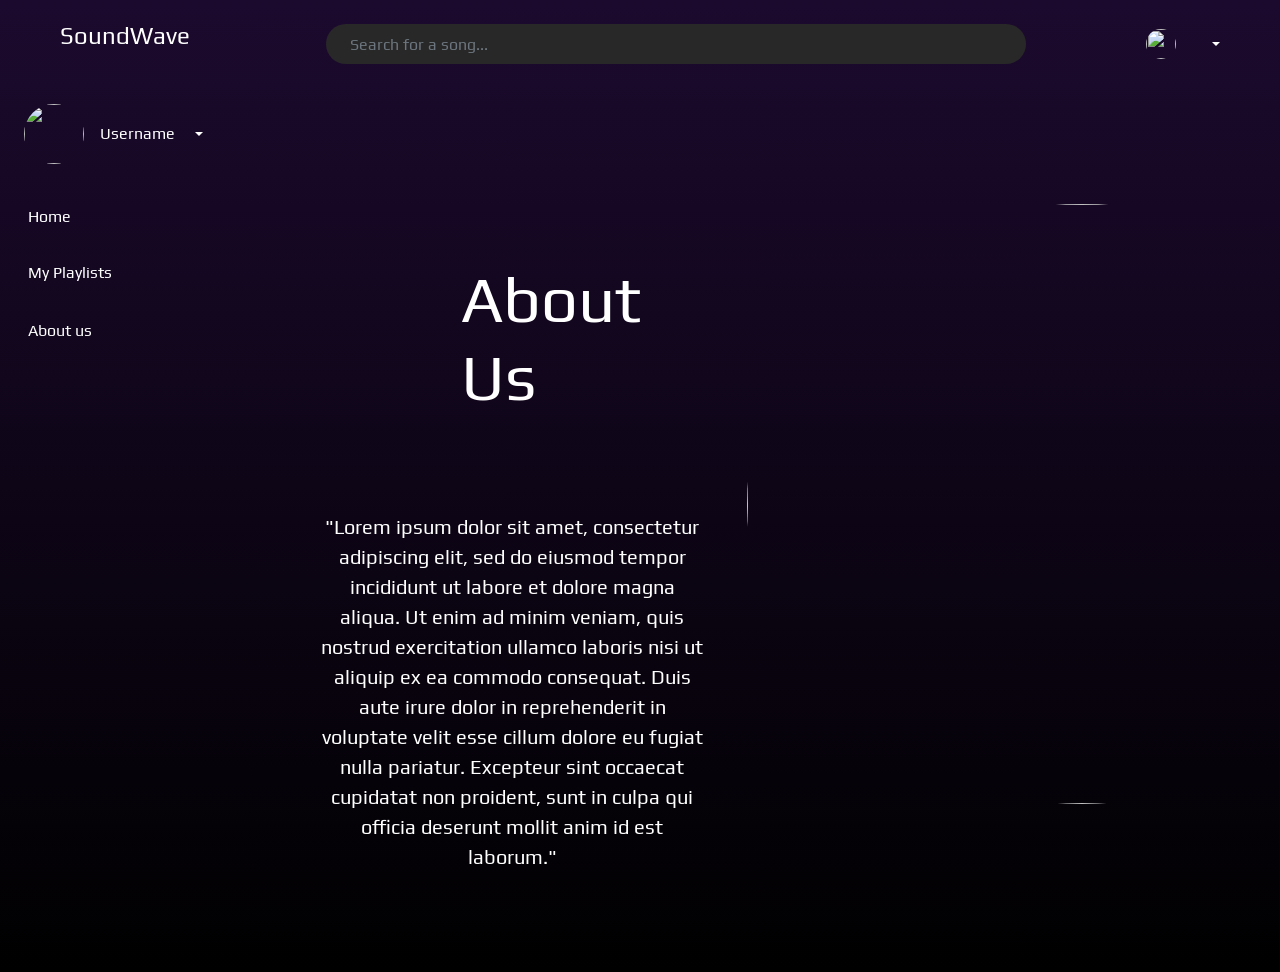
==== aboutUs.html @ 820a5e3e "footer added on homepage and about us page" ====
<!DOCTYPE html>
<html lang="en" dir="ltr">

<head>
  <meta charset="utf-8" />
  <title>SoundWave</title>
  <link href="css/bootstrap.min.css" rel="stylesheet" />
  <link rel="stylesheet" href="css/aboutUs.css" />
    <link rel="stylesheet" href="css/styleshomepage.css" />
  <link href="https://fonts.googleapis.com/css2?family=Dosis&family=Play&display=swap" rel="stylesheet">
  <link href="https://cdnjs.cloudflare.com/ajax/libs/font-awesome/5.10.2/css/all.min.css" rel="stylesheet">
</head>

<header>
  <nav class="navbar navbar-dark bg-transparent">
    <div class="container-fluid">
      <a class="navbar-brand ms-5" href="homepage.html" style="font-size: 1.5rem;">SoundWave</a>


      <form class="d-flex">
        <div class="position-relative w-100 mt-3">
          <input class="form-control border-0 rounded-pill w-200 ps-4 pe-5" type="text"
            placeholder="Search for a song..."
            style="height: 40px; width: 700px; background-color:#282828;color:white ">
        </div>
      </form>

      <div class="dropdown pt-3 pe-5">
        <a href="#" class="d-flex align-items-center text-white text-decoration-none dropdown-toggle" id="dropdownUser1"
          data-bs-toggle="dropdown" aria-expanded="false">
          <img src="" alt="" width="30" height="30" class="rounded-circle" id="smallphoto">
          <span class="d-none d-sm-inline mx-3" id="usernamesmall"></span>
        </a>
        <ul class="dropdown-menu dropdown-menu-dark text-small shadow">
          <li><a class="dropdown-item" href="profile.html">Profile</a></li>
          <li>
            <hr class="dropdown-divider">
          </li>
          <li><a class="dropdown-item" href="#" onClick="UserService.logout()">Sign out</a></li>
        </ul>
      </div>

    </div>
  </nav>
</header>

<body>


  <div class="container-fluid">
    <div class="row flex-nowrap">
      <div class="col-auto col-md-3 col-xl-2 px-sm-2 px-0 bg-#0d060d">
        <div class="d-flex flex-column align-items-center align-items-sm-start px-3 pt-2 text-white min-vh-100">
          <div class="dropdown pb-4 pt-4">
            <a href="#" class="d-flex align-items-center text-white text-decoration-none dropdown-toggle"
              id="dropdownUser1" data-bs-toggle="dropdown" aria-expanded="false">
              <img src="" alt="" width="60" height="60" class="rounded-circle" id="bigphoto">
              <span class="d-none d-sm-inline mx-3" id="usernamelarge">Username</span>
            </a>
            <ul class="dropdown-menu dropdown-menu-dark text-small shadow">
              <li><a class="dropdown-item" href="profile.html">Profile</a></li>
              <li>
                <hr class="dropdown-divider">
              </li>
              <li><a class="dropdown-item" href="#" onClick="UserService.logout()">Sign out</a></li>
            </ul>
          </div>
          <ul class="nav nav-pills flex-column mb-sm-auto mb-0 align-items-center align-items-sm-start" id="menu">
            <li class="nav-item">
              <a href="homepage.html" class="nav-link align-middle px-0">
                <i class="fs-4 bi-house"></i> <span class="ms-1 d-none d-sm-inline" style="color:white;">Home</span>
              </a>
            </li>

            <li>
              <a href="#submenu3" data-bs-toggle="collapse" class="nav-link pt-3 px-0 align-middle">
                <i class="fs-5 bi-grid"></i> <span class="ms-1 d-none d-sm-inline" style="color:white;">My
                  Playlists</span> </a>
              <ul class="collapse nav flex-column ms-1" id="submenu3" data-bs-parent="#menu">
                <li class="w-100">
                  <a href="#" class="nav-link px-0"> <span class="d-none d-sm-inline">Playlist1</span> 1</a>
                </li>
                <li>
                  <a href="#" class="nav-link px-0"> <span class="d-none d-sm-inline">Playlist2</span> 2</a>
                </li>
                <li>
                  <a href="#" class="nav-link px-0"> <span class="d-none d-sm-inline">Product</span> 3</a>
                </li>
                <li>
                  <a href="#" class="nav-link px-0"> <span class="d-none d-sm-inline">Product</span> 4</a>
                </li>
              </ul>
            </li>
            <li>
              <a href="aboutUs.html" class="nav-link pt-3 px-0 align-middle">
                <i class="fs-4 bi-people"></i> <span class="ms-1 d-none d-sm-inline" style="color:white;">About
                  us</span> </a>
            </li>
          </ul>
          <hr>

        </div>
      </div>
      <div class="col py-5 ms-5">

        <div class="float-container pt-3 mt-5">
  <div class="float-child ms-1">
    <div class="ms-5 ps-5 pt-5">
      <h1 class="ms-5 pt-2">About Us</h1>
    </div>
    <div class="mt-5 pt-5"style="max-width:550px; word-wrap:break-word;">
            <p class="text-center">"Lorem ipsum dolor sit amet, consectetur adipiscing elit, sed do eiusmod tempor incididunt ut labore et dolore magna aliqua. Ut enim ad minim veniam, quis nostrud exercitation ullamco laboris nisi ut aliquip ex ea commodo consequat. Duis aute irure dolor in reprehenderit in voluptate velit esse cillum dolore eu fugiat nulla pariatur. Excepteur sint occaecat cupidatat non proident, sunt in culpa qui officia deserunt mollit anim id est laborum."</p>
          </div>
  </div>

  <div class="float-child mt-0">
      <img src="images/aboutUs.png" alt="" class="rounded-circle" id="aboutus" width="670" height="600">
  </div>

</div>
</div>

    </body>
      <script src="javaScript/jquery-3.6.0.min.js"></script>
      <script src="javaScript\bootstrap.bundle.min.js"></script>
      <script src="javaScript/UserService.js"></script>

      <script>
        UserService.getPhotoHomepage();
      </script>
---- css/aboutUs.css ----
h1
{
  font-size: 65px;
}

.float-container {
    border: 3px;
    padding: 20px;
}

.float-child {
    width: 45%;
    float: left;
    padding: 20px;
    border: 2px;
}

p
{
  font-size:20px;
}
---- css/styleshomepage.css ----
html,
body {
  height: auto;
  background-image: linear-gradient(rgb(28, 10, 46), black);
}

body {
  color: #fff;
  font-family: 'Dosis', sans-serif;
  font-family: 'Play', sans-serif;
}

.img-container {
  position: relative;
  width: 100px;
}

.img-container img {
  width: inherit;
  height: 100px;
  border-radius: 50%;
  object-fit: cover;
  position: absolute;
  left: 40px;

  animation: rotate 7s linear infinite;

  animation-play-state: paused;
}

.footer.play .img-container img {
  animation-play-state: running;
}

@keyframes rotate {
  from {
    transform: rotate(0deg);
  }

  to {
    transform: rotate(360deg);
  }
}

.img-container::after {
  content: '';
  background-color: rgb(15, 8, 26);
  height: 23px;
  width: 23px;
  position: absolute;
  left: 90px;
  bottom: -75px;
  border-radius: 50%;
  transform: translate(-50%, -50%);
}

.tone-container {
  position: absolute;
  right: 100px;
  top: 35px;
}

#music-container {
  background-image: linear-gradient(rgb(15, 8, 31), rgb(0, 0, 0));
}

.music-container {
  display: flex;
  justify-content: center;
}

.sound-container {
  background: white;
  border-radius: 5px;
  cursor: pointer;
  margin: 10px 0;
  height: 5px;
  width: 100%;
  position: relative;
  top: 10px;
  padding-left: 0px !important;
  padding-right: 0px !important;
}

.sound-progress {
  background-color: rgb(99, 15, 107);
  border-radius: 5px;
  height: 100%;
  width: 100%;
  transition: width 0.1s linear;
}

.progress-container {
  background: white;
  border-radius: 5px;
  cursor: pointer;
  margin: 10px 0;
  height: 5px;
  width: 100%;
}

.progress {
  background-color: rgb(99, 15, 107);
  border-radius: 5px;
  height: 100%;
  width: 0%;
  transition: width 0.1s linear;
}


.carousel-inner {
  padding: 1em;
}

.card {
  margin: 0 0.5em;
  box-shadow: 2px 6px 8px 0 rgba(22, 22, 26, 0.18);
  border: none;
  width: 80%;
  height: 250px;
}

.card:hover {
  cursor: pointer;
  animation: pop 0.7s ease-in-out forwards;
}

@keyframes pop {
  from {
    opacity: inherit;
  }

  to {
    opacity: 0.8;
  }
}

.card-img {
  max-width: 100%;
  height: 30em;
}

.carousel-control-prev,
.carousel-control-next {
  background-color: #e1e1e1;
  width: 6vh;
  height: 6vh;
  border-radius: 50%;
  top: 50%;
  transform: translateY(-50%);
}

@media (min-width: 768px) {
  .carousel-item {
    margin-right: 0;
    flex: 0 0 30%;
    display: block;
  }

  .carousel-inner {
    display: flex;
  }
}

footer{
  background-color: linear-gradient(rgb(28, 10, 46), black);
}
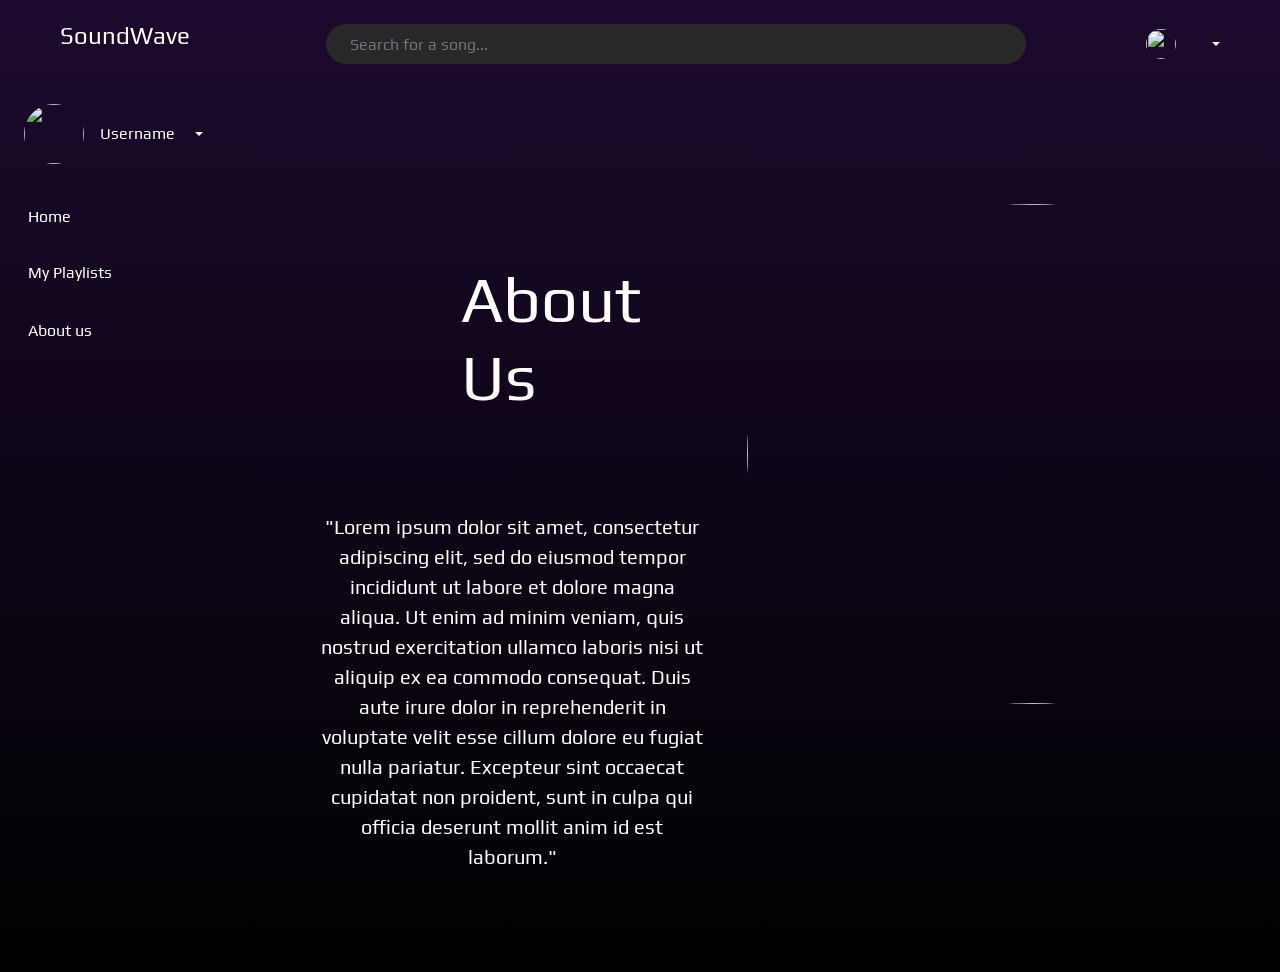
==== commit bf4eb2c0: "created backend for search" ====
--- a/aboutUs.html
+++ b/aboutUs.html
@@ -3,10 +3,12 @@
 
 <head>
   <meta charset="utf-8" />
+  <meta http-equiv="X-UA-Compatible" content="IE=edge">
+  <meta name="viewport" content="width=device-width, initial-scale=1.0">
   <title>SoundWave</title>
   <link href="css/bootstrap.min.css" rel="stylesheet" />
   <link rel="stylesheet" href="css/aboutUs.css" />
-    <link rel="stylesheet" href="css/styleshomepage.css" />
+  <link rel="stylesheet" href="css/styleshomepage.css" />
   <link href="https://fonts.googleapis.com/css2?family=Dosis&family=Play&display=swap" rel="stylesheet">
   <link href="https://cdnjs.cloudflare.com/ajax/libs/font-awesome/5.10.2/css/all.min.css" rel="stylesheet">
 </head>
@@ -104,27 +106,31 @@
       <div class="col py-5 ms-5">
 
         <div class="float-container pt-3 mt-5">
-  <div class="float-child ms-1">
-    <div class="ms-5 ps-5 pt-5">
-      <h1 class="ms-5 pt-2">About Us</h1>
-    </div>
-    <div class="mt-5 pt-5"style="max-width:550px; word-wrap:break-word;">
-            <p class="text-center">"Lorem ipsum dolor sit amet, consectetur adipiscing elit, sed do eiusmod tempor incididunt ut labore et dolore magna aliqua. Ut enim ad minim veniam, quis nostrud exercitation ullamco laboris nisi ut aliquip ex ea commodo consequat. Duis aute irure dolor in reprehenderit in voluptate velit esse cillum dolore eu fugiat nulla pariatur. Excepteur sint occaecat cupidatat non proident, sunt in culpa qui officia deserunt mollit anim id est laborum."</p>
+          <div class="float-child ms-1">
+            <div class="ms-5 ps-5 pt-5">
+              <h1 class="ms-5 pt-2">About Us</h1>
+            </div>
+            <div class="mt-5 pt-5" style="max-width:550px; word-wrap:break-word;">
+              <p class="text-center">"Lorem ipsum dolor sit amet, consectetur adipiscing elit, sed do eiusmod tempor
+                incididunt ut labore et dolore magna aliqua. Ut enim ad minim veniam, quis nostrud exercitation ullamco
+                laboris nisi ut aliquip ex ea commodo consequat. Duis aute irure dolor in reprehenderit in voluptate
+                velit esse cillum dolore eu fugiat nulla pariatur. Excepteur sint occaecat cupidatat non proident, sunt
+                in culpa qui officia deserunt mollit anim id est laborum."</p>
+            </div>
           </div>
-  </div>
 
-  <div class="float-child mt-0">
-      <img src="images/aboutUs.png" alt="" class="rounded-circle" id="aboutus" width="670" height="600">
-  </div>
+          <div class="float-child mt-0">
+            <img src="images/aboutUs.png" alt="" class="rounded-circle" id="aboutus" width="570" height="500">
+          </div>
 
-</div>
-</div>
+        </div>
+      </div>
 
-    </body>
-      <script src="javaScript/jquery-3.6.0.min.js"></script>
-      <script src="javaScript\bootstrap.bundle.min.js"></script>
-      <script src="javaScript/UserService.js"></script>
+</body>
+<script src="javaScript/jquery-3.6.0.min.js"></script>
+<script src="javaScript\bootstrap.bundle.min.js"></script>
+<script src="javaScript/UserService.js"></script>
 
-      <script>
-        UserService.getPhotoHomepage();
-      </script>
+<script>
+  UserService.getPhotoHomepage();
+</script>
--- a/css/styleshomepage.css
+++ b/css/styleshomepage.css
@@ -162,6 +162,6 @@
   }
 }
 
-footer{
+footer {
   background-color: linear-gradient(rgb(28, 10, 46), black);
-}
+}
